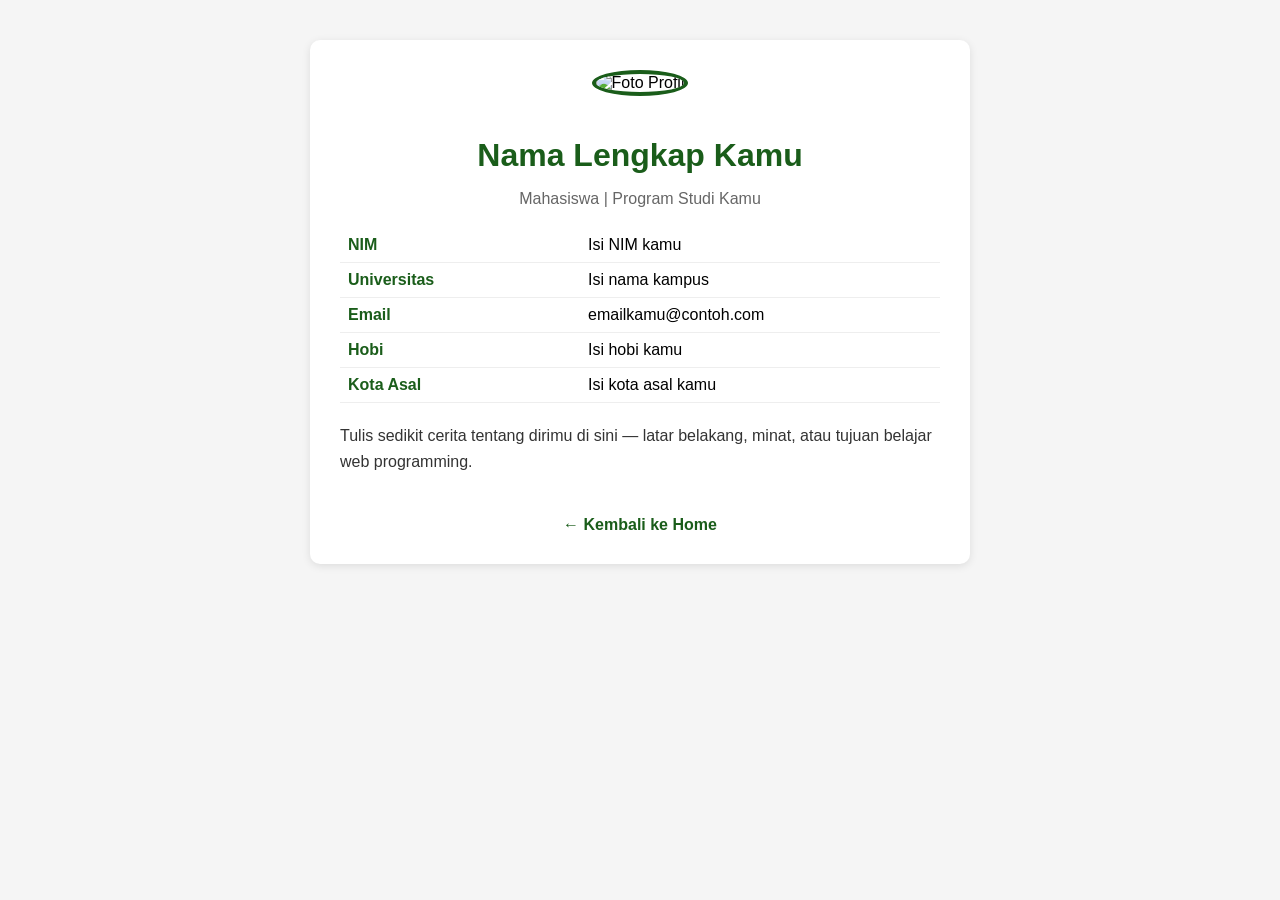
==== aboutMe.html @ 543fac80 "Add files via upload" ====
<!DOCTYPE html>
<html lang="id">
<head>
  <meta charset="UTF-8">
  <meta name="viewport" content="width=device-width, initial-scale=1.0">
  <title>About Me</title>
  <style>
    body {
      font-family: Arial, sans-serif;
      background-color: #f5f5f5;
      margin: 0;
      padding: 40px 20px;
      display: flex;
      flex-direction: column;
      align-items: center;
    }
    .card {
      background: white;
      max-width: 600px;
      width: 100%;
      padding: 30px;
      border-radius: 10px;
      box-shadow: 0 2px 8px rgba(0,0,0,0.1);
      text-align: center;
    }
    .card img {
      width: 150px;
      height: 150px;
      border-radius: 50%;
      object-fit: cover;
      margin-bottom: 20px;
      border: 4px solid #1a5d1a;
    }
    h1 {
      color: #1a5d1a;
      margin-bottom: 5px;
    }
    .subtitle {
      color: #666;
      margin-bottom: 20px;
    }
    table {
      width: 100%;
      border-collapse: collapse;
      margin-top: 20px;
      text-align: left;
    }
    td {
      padding: 8px;
      border-bottom: 1px solid #eee;
    }
    td:first-child {
      font-weight: bold;
      width: 40%;
      color: #1a5d1a;
    }
    .bio {
      margin-top: 20px;
      text-align: left;
      line-height: 1.6;
      color: #333;
    }
    .back {
      display: inline-block;
      margin-top: 25px;
      color: #1a5d1a;
      text-decoration: none;
      font-weight: bold;
    }
  </style>
</head>
<body>
  <div class="card">
    <!-- Ganti src di bawah dengan file foto kamu sendiri, letakkan di folder yang sama -->
    <img src="https://via.placeholder.com/150" alt="Foto Profil">
    <h1>Nama Lengkap Kamu</h1>
    <p class="subtitle">Mahasiswa | Program Studi Kamu</p>

    <table>
      <tr><td>NIM</td><td>Isi NIM kamu</td></tr>
      <tr><td>Universitas</td><td>Isi nama kampus</td></tr>
      <tr><td>Email</td><td>emailkamu@contoh.com</td></tr>
      <tr><td>Hobi</td><td>Isi hobi kamu</td></tr>
      <tr><td>Kota Asal</td><td>Isi kota asal kamu</td></tr>
    </table>

    <div class="bio">
      <p>Tulis sedikit cerita tentang dirimu di sini — latar belakang, minat, atau tujuan belajar web programming.</p>
    </div>

    <a class="back" href="index.html">&larr; Kembali ke Home</a>
  </div>
</body>
</html>
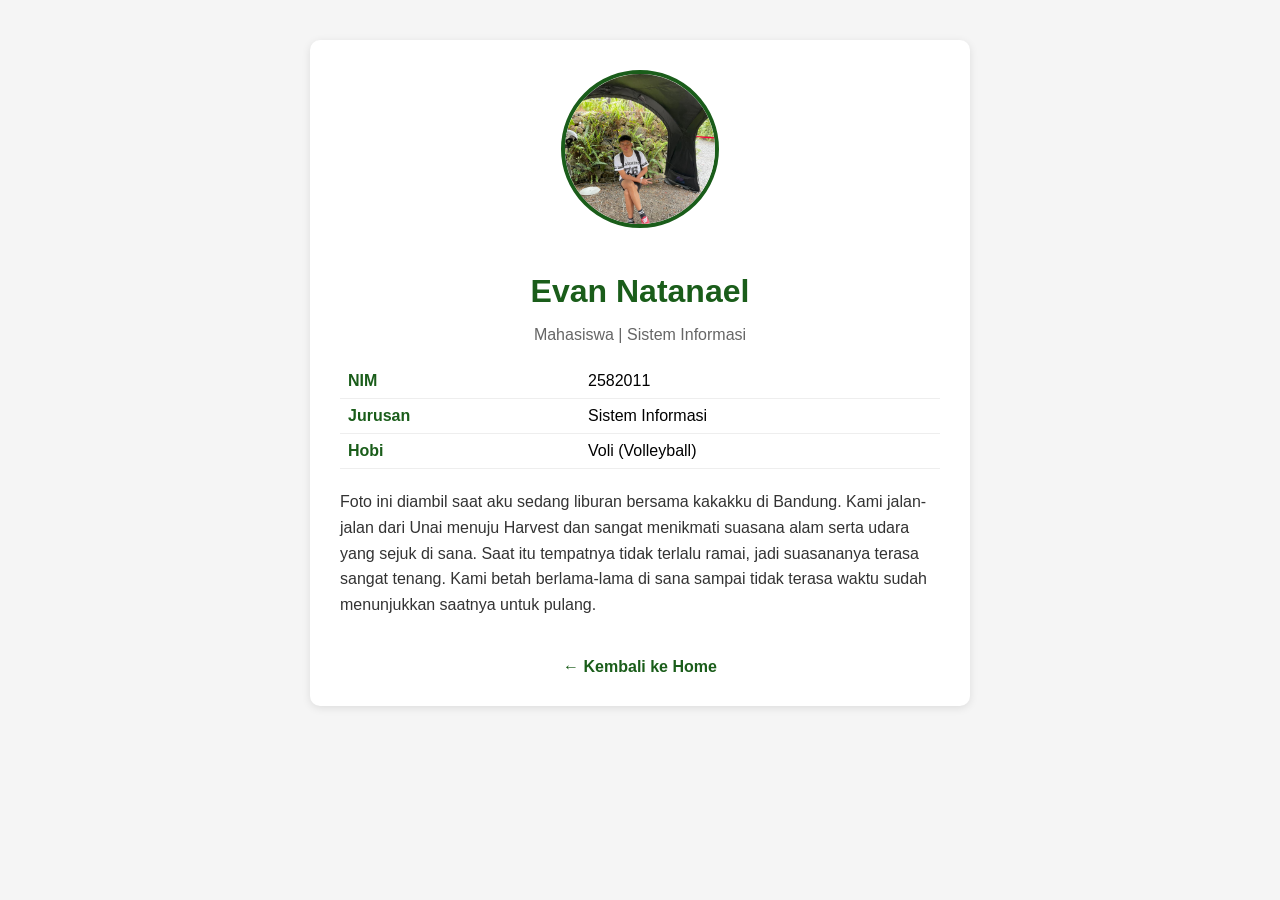
==== commit a7a93d90: "Update aboutMe.html" ====
--- a/aboutMe.html
+++ b/aboutMe.html
@@ -71,21 +71,18 @@
 </head>
 <body>
   <div class="card">
-    <!-- Ganti src di bawah dengan file foto kamu sendiri, letakkan di folder yang sama -->
-    <img src="https://via.placeholder.com/150" alt="Foto Profil">
-    <h1>Nama Lengkap Kamu</h1>
-    <p class="subtitle">Mahasiswa | Program Studi Kamu</p>
+    <img src="foto.jpg" alt="Foto Profil">
+    <h1>Evan Natanael</h1>
+    <p class="subtitle">Mahasiswa | Sistem Informasi</p>
 
     <table>
-      <tr><td>NIM</td><td>Isi NIM kamu</td></tr>
-      <tr><td>Universitas</td><td>Isi nama kampus</td></tr>
-      <tr><td>Email</td><td>emailkamu@contoh.com</td></tr>
-      <tr><td>Hobi</td><td>Isi hobi kamu</td></tr>
-      <tr><td>Kota Asal</td><td>Isi kota asal kamu</td></tr>
+      <tr><td>NIM</td><td>2582011</td></tr>
+      <tr><td>Jurusan</td><td>Sistem Informasi</td></tr>
+      <tr><td>Hobi</td><td>Voli (Volleyball)</td></tr>
     </table>
 
     <div class="bio">
-      <p>Tulis sedikit cerita tentang dirimu di sini — latar belakang, minat, atau tujuan belajar web programming.</p>
+      <p>Foto ini diambil saat aku sedang liburan bersama kakakku di Bandung. Kami jalan-jalan dari Unai menuju Harvest dan sangat menikmati suasana alam serta udara yang sejuk di sana. Saat itu tempatnya tidak terlalu ramai, jadi suasananya terasa sangat tenang. Kami betah berlama-lama di sana sampai tidak terasa waktu sudah menunjukkan saatnya untuk pulang.</p>
     </div>
 
     <a class="back" href="index.html">&larr; Kembali ke Home</a>
